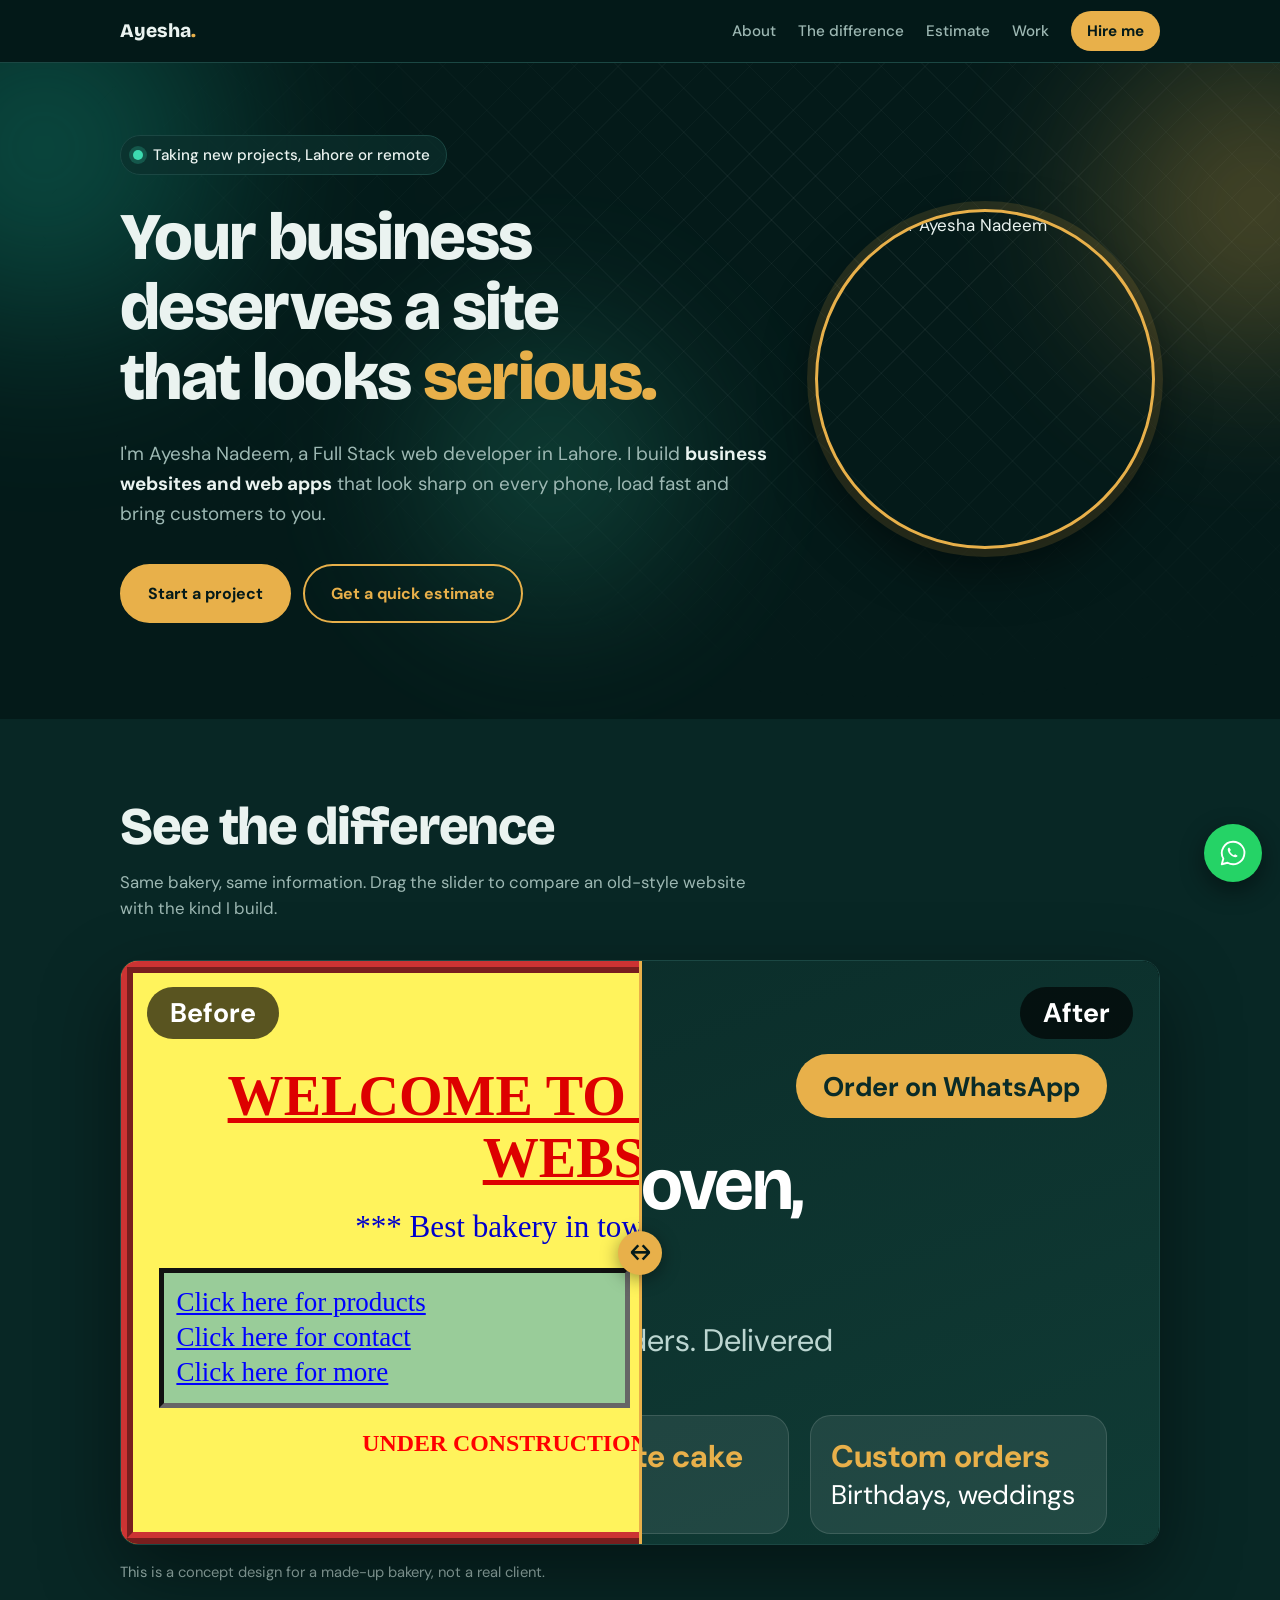
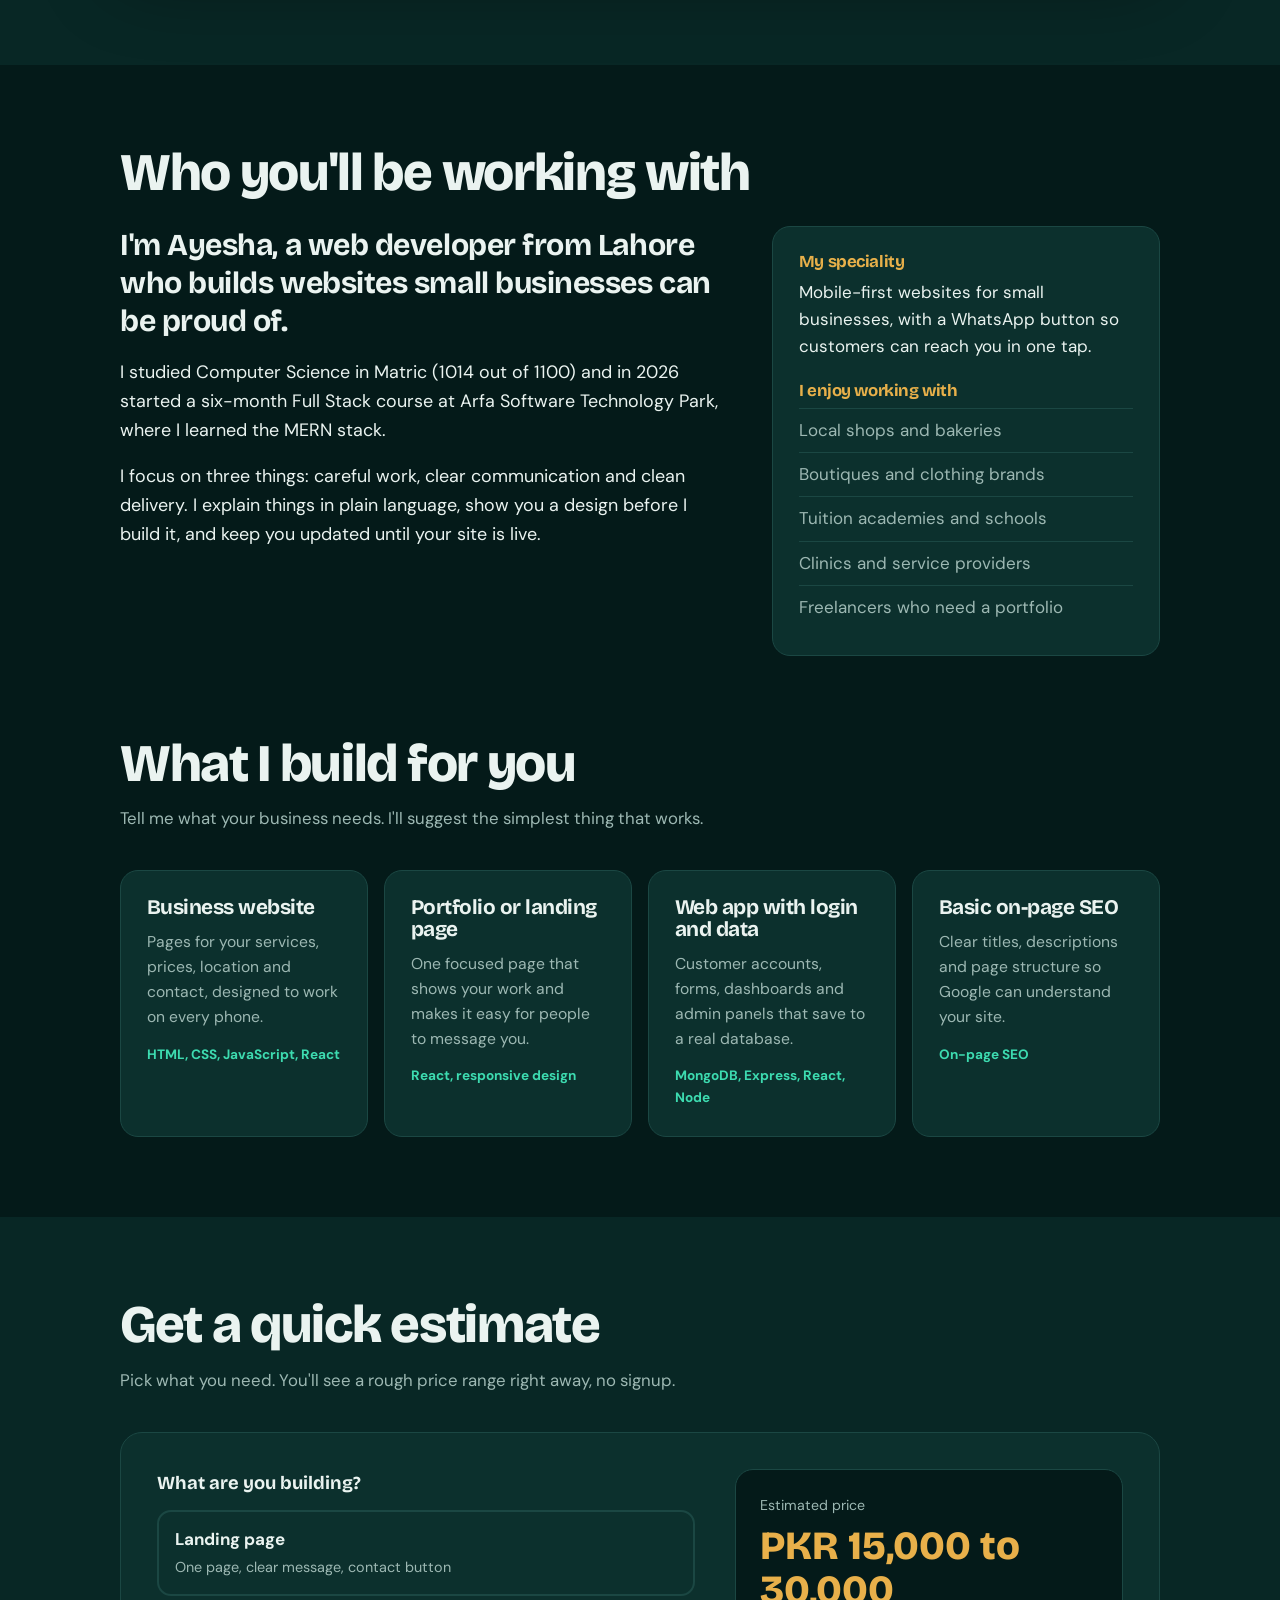
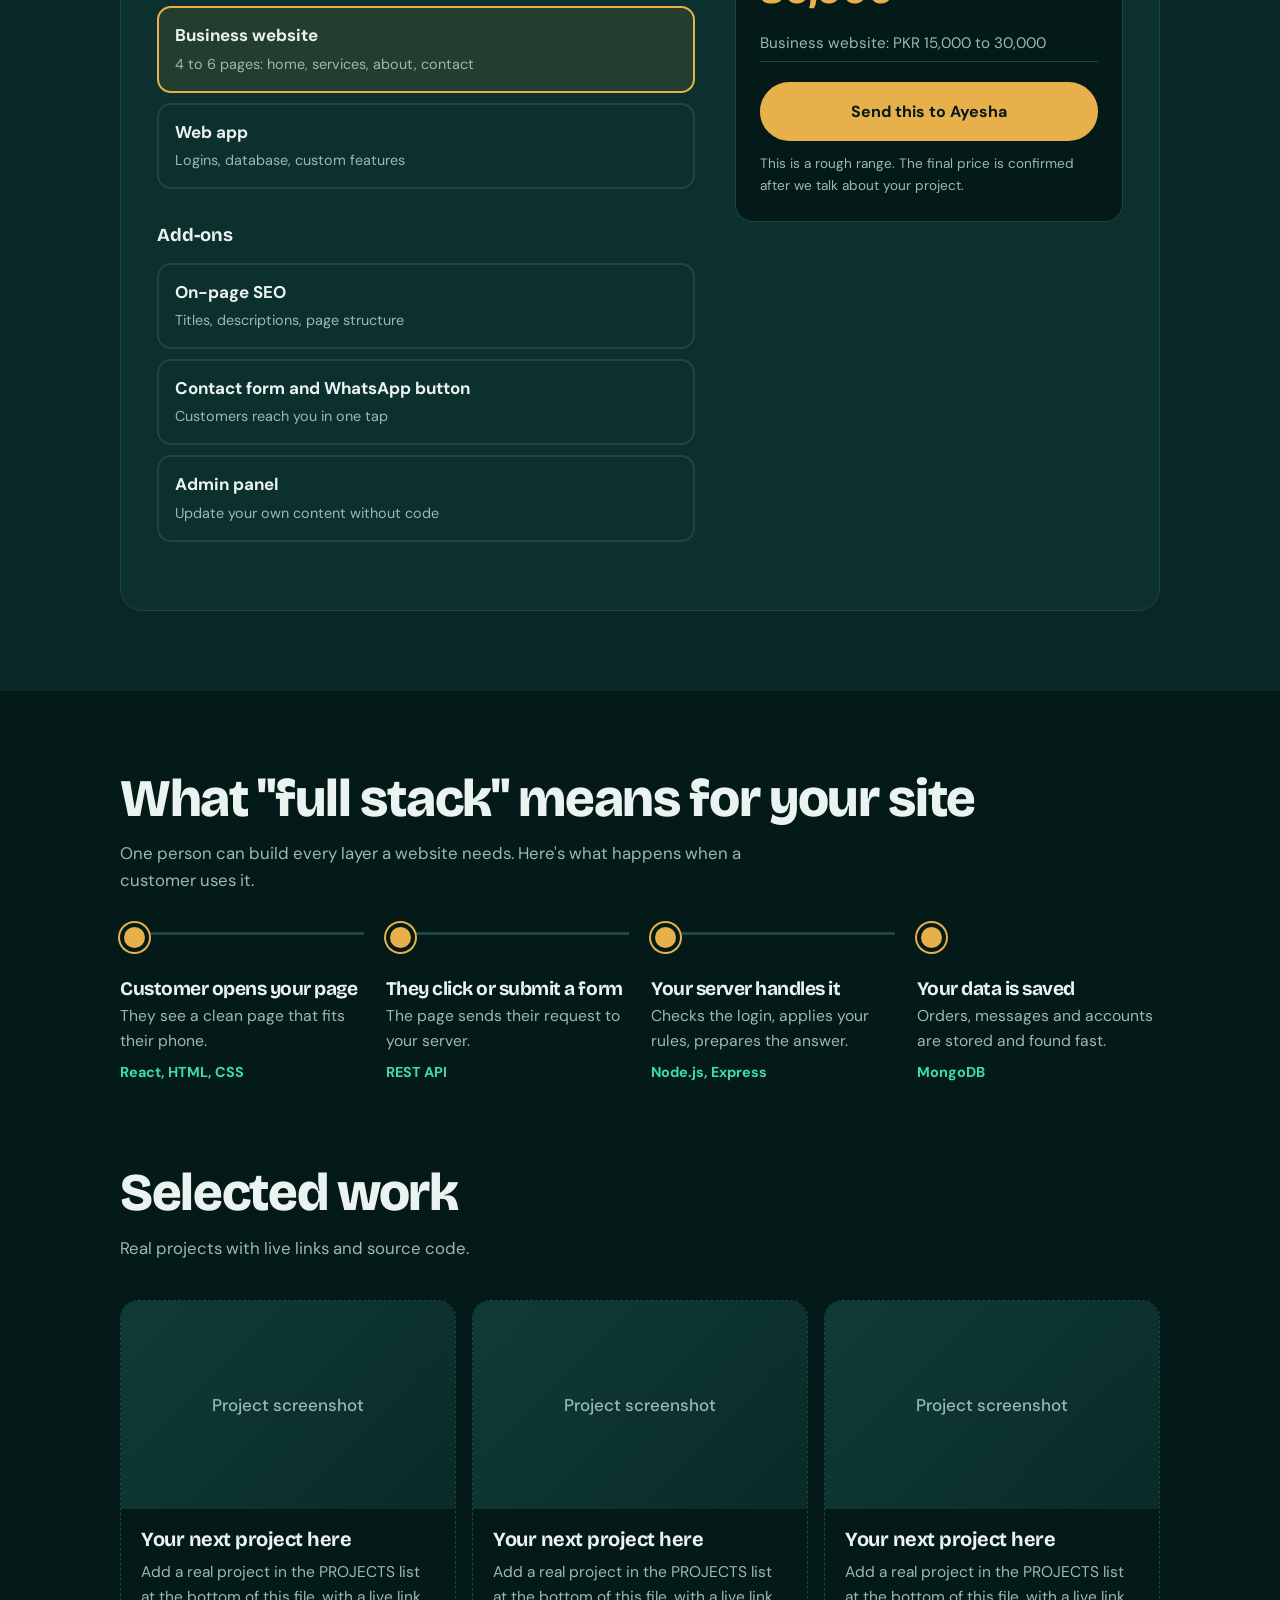
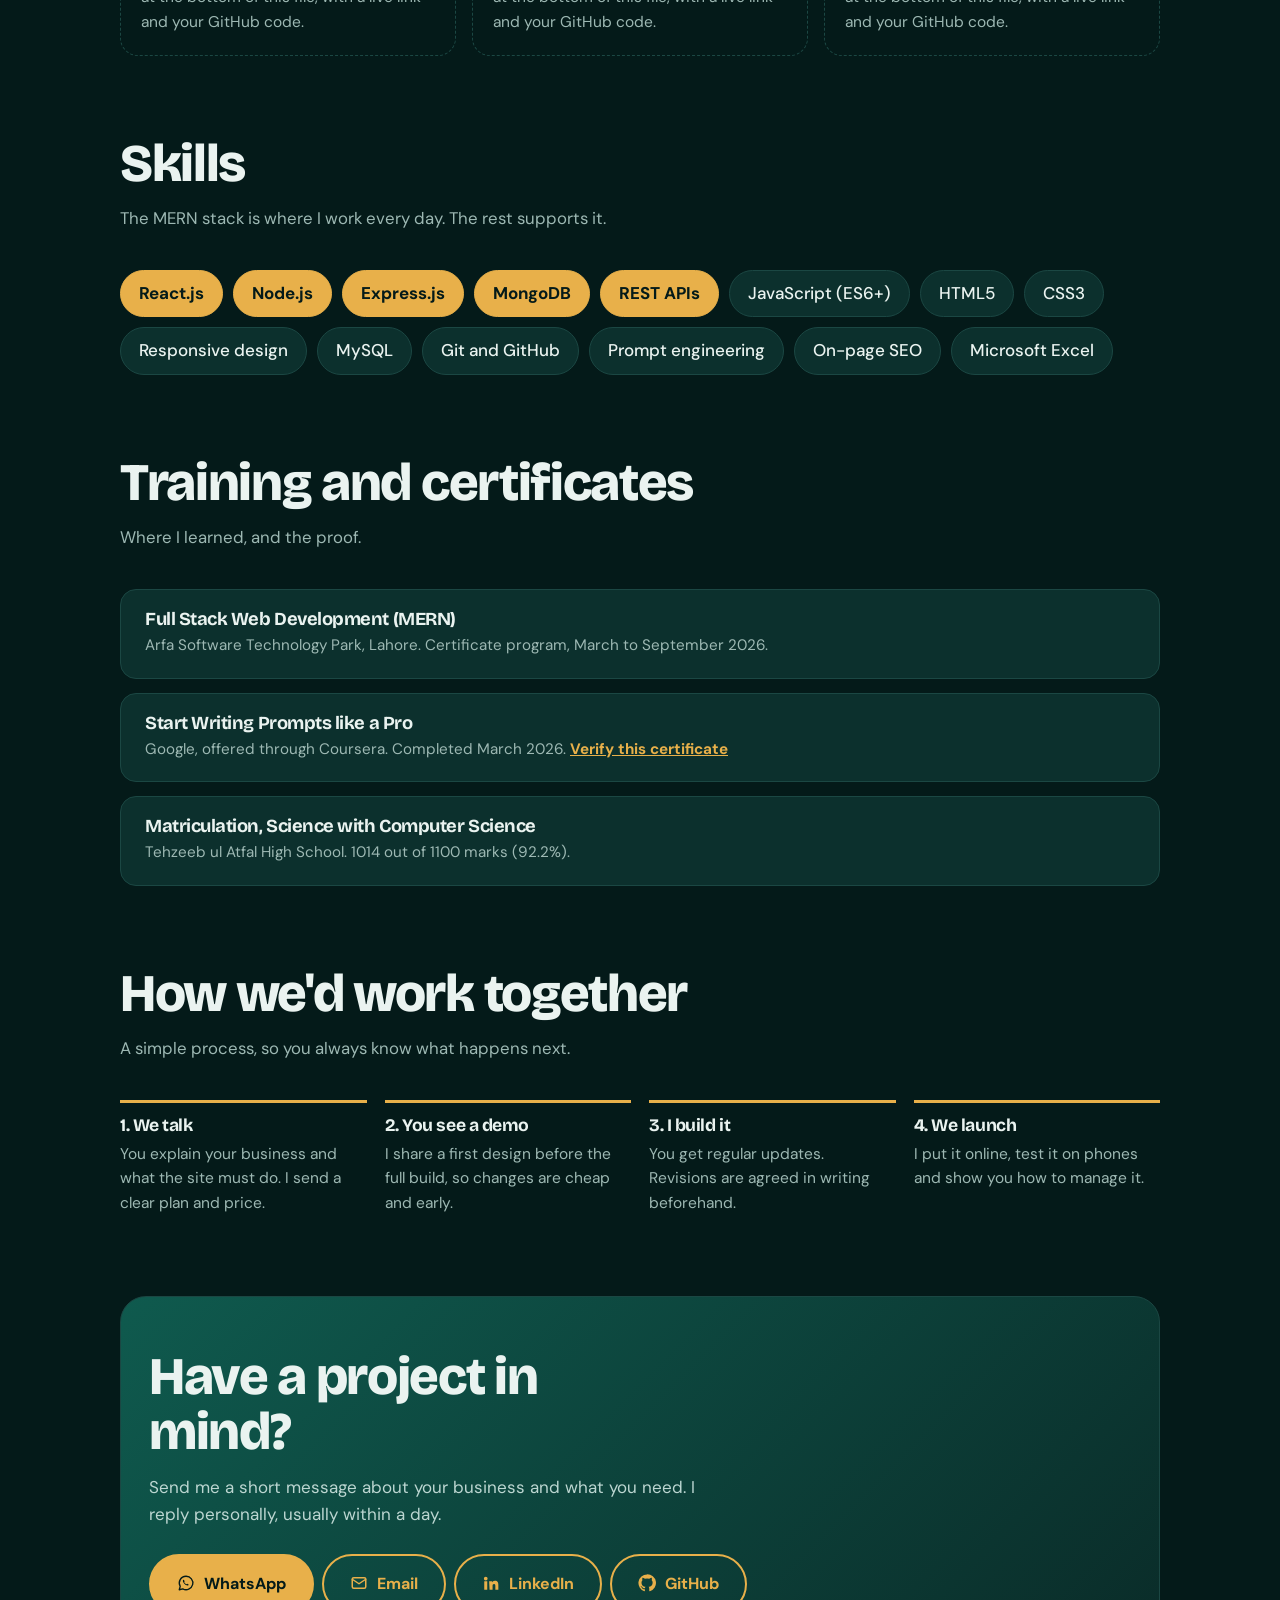
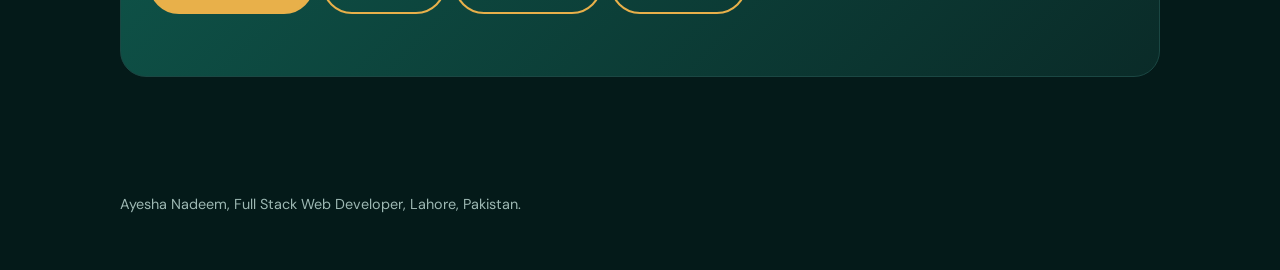
==== index.html @ fbced053 "first portfolio upload" ====
<!doctype html>
<html lang="en">
<head>
<meta charset="utf-8">
<meta name="viewport" content="width=device-width, initial-scale=1">
<title>Ayesha Nadeem | Full Stack Web Developer, Lahore</title>
<meta name="description" content="Ayesha Nadeem is a Full Stack (MERN) web developer in Lahore who builds modern business websites and web apps.">
<meta name="theme-color" content="#041A19">
<link rel="preconnect" href="https://fonts.googleapis.com">
<link rel="preconnect" href="https://fonts.gstatic.com" crossorigin>
<link href="https://fonts.googleapis.com/css2?family=Bricolage+Grotesque:opsz,wght@12..96,500;12..96,700;12..96,800&family=DM+Sans:wght@400;500;700&display=swap" rel="stylesheet">
<link rel="stylesheet" href="style.css">
</head>
<body>

<nav>
  <div class="wrap">
    <a class="logo" href="#top">Ayesha<i>.</i></a>
    <div class="links">
      <a href="#about">About</a>
      <a href="#difference">The difference</a>
      <a href="#estimate">Estimate</a>
      <a href="#work">Work</a>
      <a class="pill" href="#contact">Hire me</a>
    </div>
  </div>
</nav>

<header class="hero" id="top">
  <div class="aurora" aria-hidden="true"><b></b><b></b><b></b></div>
  <div class="lattice" aria-hidden="true"></div>
  <div class="wrap">
    <div class="hero-grid" id="heroGrid">
      <div>
        <div class="status"><span class="dot"></span> Taking new projects, Lahore or remote</div>
        <h1><span>Your business</span> <span>deserves a site</span> <span>that looks <em>serious.</em></span></h1>
        <p class="sub">I'm Ayesha Nadeem, a Full Stack web developer in Lahore. I build <strong>business websites and web apps</strong> that look sharp on every phone, load fast and bring customers to you.</p>
        <div class="cta">
          <a class="btn fill" href="#contact">Start a project</a>
          <a class="btn" href="#estimate">Get a quick estimate</a>
        </div>
      </div>
      <img class="photo" id="photo" alt="Portrait of Ayesha Nadeem">
    </div>
  </div>
</header>

<section class="ba" id="difference">
  <div class="wrap">
    <h2>See the difference</h2>
    <p class="lede">Same bakery, same information. Drag the slider to compare an old-style website with the kind I build.</p>
    <div class="frame" id="frame" style="--p:50%">
      <div class="layer after">
        <div class="neu">
          <div class="top"><b>Noor Bakers</b><span>Order on WhatsApp</span></div>
          <h4>Fresh from the oven, every morning.</h4>
          <p>Naan khatai, cakes and custom orders. Delivered across Lahore.</p>
          <div class="cards">
            <div><b>Naan khatai</b>Box of 12</div>
            <div><b>Chocolate cake</b>1 kg</div>
            <div><b>Custom orders</b>Birthdays, weddings</div>
          </div>
        </div>
      </div>
      <div class="layer before" aria-hidden="true">
        <div class="old">
          <h4>WELCOME TO NOOR BAKERS WEBSITE!!!</h4>
          <div class="mq">*** Best bakery in town *** Call us now ***</div>
          <div class="row"><div class="box">Click here for products<br>Click here for contact<br>Click here for more</div><div class="box">Our products are very good and tasty. We make cakes and other items also.</div></div>
          <div class="small"><span class="blink">UNDER CONSTRUCTION</span> | You are visitor no. 000124</div>
        </div>
      </div>
      <span class="tag l">Before</span><span class="tag r">After</span>
      <div class="handle"></div>
      <input type="range" id="slider" min="0" max="100" value="50" aria-label="Compare before and after website design">
    </div>
    <p class="caption">This is a concept design for a made-up bakery, not a real client.</p>
  </div>
</section>

<section id="about">
  <div class="wrap">
    <h2>Who you'll be working with</h2>
    <div class="about">
      <div class="story" id="story"></div>
      <aside class="fit">
        <h3>My speciality</h3>
        <p id="speciality"></p>
        <h3>I enjoy working with</h3>
        <ul id="fitList"></ul>
      </aside>
    </div>
  </div>
</section>

<section style="padding-top:0">
  <div class="wrap">
    <h2>What I build for you</h2>
    <p class="lede">Tell me what your business needs. I'll suggest the simplest thing that works.</p>
    <div class="grid">
      <div class="svc"><h3>Business website</h3><p>Pages for your services, prices, location and contact, designed to work on every phone.</p><span class="tag2">HTML, CSS, JavaScript, React</span></div>
      <div class="svc"><h3>Portfolio or landing page</h3><p>One focused page that shows your work and makes it easy for people to message you.</p><span class="tag2">React, responsive design</span></div>
      <div class="svc"><h3>Web app with login and data</h3><p>Customer accounts, forms, dashboards and admin panels that save to a real database.</p><span class="tag2">MongoDB, Express, React, Node</span></div>
      <div class="svc"><h3>Basic on-page SEO</h3><p>Clear titles, descriptions and page structure so Google can understand your site.</p><span class="tag2">On-page SEO</span></div>
    </div>
  </div>
</section>

<section class="calc" id="estimate">
  <div class="wrap">
    <h2>Get a quick estimate</h2>
    <p class="lede">Pick what you need. You'll see a rough price range right away, no signup.</p>
    <div class="calc-box">
      <div>
        <fieldset>
          <legend>What are you building?</legend>
          <label class="opt"><input type="radio" name="type" value="landing"><span><b>Landing page</b><small>One page, clear message, contact button</small></span></label>
          <label class="opt"><input type="radio" name="type" value="business" checked><span><b>Business website</b><small>4 to 6 pages: home, services, about, contact</small></span></label>
          <label class="opt"><input type="radio" name="type" value="webapp"><span><b>Web app</b><small>Logins, database, custom features</small></span></label>
        </fieldset>
        <fieldset>
          <legend>Add-ons</legend>
          <label class="opt"><input type="checkbox" name="addon" value="seo"><span><b>On-page SEO</b><small>Titles, descriptions, page structure</small></span></label>
          <label class="opt"><input type="checkbox" name="addon" value="contact"><span><b>Contact form and WhatsApp button</b><small>Customers reach you in one tap</small></span></label>
          <label class="opt"><input type="checkbox" name="addon" value="admin"><span><b>Admin panel</b><small>Update your own content without code</small></span></label>
        </fieldset>
      </div>
      <div class="result" aria-live="polite">
        <small>Estimated price</small>
        <div class="price" id="price">PKR 15,000 to 30,000</div>
        <ul id="breakdown"></ul>
        <a class="btn fill" id="sendEst" href="#contact">Send this to Ayesha</a>
        <p class="note">This is a rough range. The final price is confirmed after we talk about your project.</p>
      </div>
    </div>
  </div>
</section>

<section>
  <div class="wrap">
    <h2>What "full stack" means for your site</h2>
    <p class="lede">One person can build every layer a website needs. Here's what happens when a customer uses it.</p>
    <div class="flow">
      <div class="node"><h3>Customer opens your page</h3><p>They see a clean page that fits their phone.</p><span class="tech">React, HTML, CSS</span></div>
      <div class="node"><h3>They click or submit a form</h3><p>The page sends their request to your server.</p><span class="tech">REST API</span></div>
      <div class="node"><h3>Your server handles it</h3><p>Checks the login, applies your rules, prepares the answer.</p><span class="tech">Node.js, Express</span></div>
      <div class="node"><h3>Your data is saved</h3><p>Orders, messages and accounts are stored and found fast.</p><span class="tech">MongoDB</span></div>
    </div>
  </div>
</section>

<section id="work" style="padding-top:0">
  <div class="wrap">
    <h2>Selected work</h2>
    <p class="lede">Real projects with live links and source code.</p>
    <div class="grid" id="projects"></div>
  </div>
</section>

<section id="feedback" style="padding-top:0" hidden>
  <div class="wrap">
    <h2>What people say</h2>
    <p class="lede">Feedback from people I've built for.</p>
    <div class="grid" id="quotes"></div>
  </div>
</section>

<section style="padding-top:0">
  <div class="wrap">
    <h2>Skills</h2>
    <p class="lede">The MERN stack is where I work every day. The rest supports it.</p>
    <div class="skills">
      <span class="core">React.js</span><span class="core">Node.js</span><span class="core">Express.js</span><span class="core">MongoDB</span><span class="core">REST APIs</span>
      <span>JavaScript (ES6+)</span><span>HTML5</span><span>CSS3</span><span>Responsive design</span><span>MySQL</span><span>Git and GitHub</span><span>Prompt engineering</span><span>On-page SEO</span><span>Microsoft Excel</span>
    </div>
  </div>
</section>

<section style="padding-top:0">
  <div class="wrap">
    <h2>Training and certificates</h2>
    <p class="lede">Where I learned, and the proof.</p>
    <div class="rows">
      <div class="edu"><h3>Full Stack Web Development (MERN)</h3><div class="meta">Arfa Software Technology Park, Lahore. Certificate program, March to September 2026.</div></div>
      <div class="edu"><h3>Start Writing Prompts like a Pro</h3><div class="meta">Google, offered through Coursera. Completed March 2026. <a href="https://coursera.org/verify/YXYIEEXEI4J1" target="_blank" rel="noopener">Verify this certificate</a></div></div>
      <div class="edu"><h3>Matriculation, Science with Computer Science</h3><div class="meta">Tehzeeb ul Atfal High School. 1014 out of 1100 marks (92.2%).</div></div>
    </div>
  </div>
</section>

<section style="padding-top:0">
  <div class="wrap">
    <h2>How we'd work together</h2>
    <p class="lede">A simple process, so you always know what happens next.</p>
    <div class="steps">
      <div class="step"><h3>We talk</h3><p>You explain your business and what the site must do. I send a clear plan and price.</p></div>
      <div class="step"><h3>You see a demo</h3><p>I share a first design before the full build, so changes are cheap and early.</p></div>
      <div class="step"><h3>I build it</h3><p>You get regular updates. Revisions are agreed in writing beforehand.</p></div>
      <div class="step"><h3>We launch</h3><p>I put it online, test it on phones and show you how to manage it.</p></div>
    </div>
  </div>
</section>

<section id="contact" style="padding-top:0">
  <div class="wrap">
    <div class="contact">
      <h2>Have a project in mind?</h2>
      <p>Send me a short message about your business and what you need. I reply personally, usually within a day.</p>
      <div id="contactLinks"></div>
    </div>
  </div>
</section>

<footer><div class="wrap">Ayesha Nadeem, Full Stack Web Developer, Lahore, Pakistan.</div></footer>

<script src="script.js"></script>
</body>
</html>
---- style.css ----
:root{
  --bg:#041A19; --bg2:#082725; --card:#0C302D; --line:#1B4743;
  --text:#EAF3F0; --muted:#9DB8B3; --gold:#E8B04A; --jade:#3DDBB0;
  --display:'Bricolage Grotesque','Trebuchet MS',system-ui,sans-serif;
  --body:'DM Sans',system-ui,-apple-system,'Segoe UI',sans-serif;
}
*{box-sizing:border-box;margin:0;padding:0}
html{scroll-behavior:smooth}
body{background:var(--bg);color:var(--text);font-family:var(--body);font-size:17px;line-height:1.6;-webkit-text-size-adjust:100%;overflow-x:hidden}
a{color:inherit}
:focus-visible{outline:3px solid var(--gold);outline-offset:3px;border-radius:6px}
.wrap{max-width:1080px;margin:0 auto;padding:0 20px}
h1,h2,h3{font-family:var(--display);line-height:1.05;letter-spacing:-.025em}
h2{font-size:clamp(2rem,6vw,3.3rem);font-weight:800;margin-bottom:14px}
.lede{color:var(--muted);max-width:54ch;margin-bottom:38px;font-size:1.05rem}
section{padding:80px 0}
.btn{display:inline-block;font-weight:700;text-decoration:none;padding:15px 26px;border-radius:999px;border:2px solid var(--gold);color:var(--gold);transition:transform .15s,background .15s,color .15s;cursor:pointer;font-family:inherit;font-size:1rem;background:transparent}
.btn.fill{background:var(--gold);color:#041A19}
.btn svg{width:18px;height:18px;vertical-align:-3px;margin-right:9px}
.btn:hover{background:#fff;border-color:#fff;color:#041A19}
.btn:active{transform:scale(.97)}

/* nav */
nav{position:sticky;top:0;z-index:20;background:rgba(4,26,25,.85);backdrop-filter:blur(10px);border-bottom:1px solid var(--line)}
nav .wrap{display:flex;align-items:center;justify-content:space-between;height:62px}
.logo{font-family:var(--display);font-weight:800;text-decoration:none;font-size:1.2rem}
.logo i{font-style:normal;color:var(--gold)}
.links{display:flex;gap:22px;font-size:.95rem;font-weight:500;align-items:center}
.links a{text-decoration:none;color:var(--muted)}
.links a:hover{color:var(--text)}
.links .pill{color:#041A19;background:var(--gold);padding:8px 16px;border-radius:999px;font-weight:700}
.links .pill:hover{color:#041A19;background:#fff}
@media(max-width:640px){.links a:not(.pill){display:none}}

/* hero */
.hero{position:relative;padding:72px 0 96px;overflow:hidden;isolation:isolate}
.aurora{position:absolute;inset:-20% -10% auto -10%;height:120%;z-index:-1;pointer-events:none;filter:blur(70px);opacity:.75}
.aurora b{position:absolute;border-radius:50%}
.aurora b:nth-child(1){width:46vmax;height:46vmax;left:-8%;top:-10%;background:radial-gradient(circle,#0f6b5c,transparent 65%)}
.aurora b:nth-child(2){width:38vmax;height:38vmax;right:-6%;top:4%;background:radial-gradient(circle,rgba(232,176,74,.55),transparent 65%)}
.aurora b:nth-child(3){width:34vmax;height:34vmax;left:30%;top:40%;background:radial-gradient(circle,rgba(61,219,176,.35),transparent 65%)}
.lattice{position:absolute;inset:0;z-index:-1;pointer-events:none;
  background:repeating-linear-gradient(45deg,transparent 0 30px,rgba(234,243,240,.05) 30px 31px),repeating-linear-gradient(-45deg,transparent 0 30px,rgba(234,243,240,.05) 30px 31px);
  -webkit-mask-image:radial-gradient(ellipse at 70% 30%,#000,transparent 70%);mask-image:radial-gradient(ellipse at 70% 30%,#000,transparent 70%)}
.status{display:inline-flex;align-items:center;gap:10px;font-size:.95rem;font-weight:500;margin-bottom:28px;border:1px solid var(--line);background:rgba(12,48,45,.7);padding:7px 16px 7px 12px;border-radius:999px}
.dot{width:10px;height:10px;border-radius:50%;background:var(--jade);box-shadow:0 0 0 4px rgba(61,219,176,.22)}
.hero h1{font-size:clamp(2.3rem,9vw,6.2rem);font-weight:800;max-width:14ch;margin-bottom:26px;text-wrap:balance}
.hero h1 span{display:block}
.hero h1 em{font-style:normal;color:var(--gold)}
.hero .sub{font-size:1.18rem;color:var(--muted);max-width:50ch;margin-bottom:34px}
.hero .sub strong{color:var(--text)}
.cta{display:flex;flex-wrap:wrap;gap:12px}
.hero-grid{display:grid;gap:36px;align-items:center}
.photo{display:none;order:-1;width:150px;aspect-ratio:1;border-radius:50%;object-fit:cover;border:3px solid var(--gold);box-shadow:0 0 0 8px rgba(232,176,74,.14),0 20px 50px rgba(0,0,0,.5)}
.photo.on{display:block}
@media(min-width:860px){.hero-grid.has-photo{grid-template-columns:1.5fr .8fr}.photo{order:0;width:min(340px,100%);justify-self:center}.has-photo h1{font-size:clamp(2.3rem,5.2vw,4.6rem);max-width:16ch}}
@media(prefers-reduced-motion:no-preference){
  .hero h1 span{opacity:0;transform:translateY(40px);animation:up .8s cubic-bezier(.2,.8,.2,1) forwards}
  .hero h1 span:nth-child(2){animation-delay:.14s}.hero h1 span:nth-child(3){animation-delay:.28s}
  .hero .status,.hero .sub,.hero .cta{opacity:0;animation:fade .8s .5s forwards}
  .hero .sub{animation-delay:.65s}.hero .cta{animation-delay:.8s}
  .aurora b:nth-child(1){animation:drift 18s ease-in-out infinite alternate}
  .aurora b:nth-child(2){animation:drift 22s ease-in-out infinite alternate-reverse}
  .aurora b:nth-child(3){animation:drift 26s ease-in-out infinite alternate}
  @keyframes up{to{opacity:1;transform:none}}
  @keyframes fade{to{opacity:1}}
  @keyframes drift{to{transform:translate(6vmax,4vmax) scale(1.12)}}
}

/* before/after */
.ba{background:var(--bg2)}
.frame{position:relative;container-type:inline-size;aspect-ratio:4/3;border-radius:18px;overflow:hidden;border:1px solid var(--line);background:#000;user-select:none;-webkit-user-select:none;box-shadow:0 30px 80px rgba(0,0,0,.45)}
@media(min-width:760px){.frame{aspect-ratio:16/9}}
.frame:focus-within{outline:3px solid var(--gold);outline-offset:4px}
.layer{position:absolute;inset:0;overflow:hidden}
.layer.before{clip-path:inset(0 calc(100% - var(--p,50%)) 0 0)}
.tag{position:absolute;top:2.5cqw;z-index:3;font:700 2.6cqw/1 var(--body);padding:1.2cqw 2.2cqw;border-radius:99px;background:rgba(0,0,0,.65);color:#fff;pointer-events:none}
.tag.l{left:2.5cqw}.tag.r{right:2.5cqw}
.handle{position:absolute;top:0;bottom:0;left:var(--p,50%);width:3px;margin-left:-1.5px;background:var(--gold);z-index:4;pointer-events:none}
.handle::after{content:"\2194";position:absolute;top:50%;left:50%;width:44px;height:44px;margin:-22px 0 0 -22px;border-radius:50%;background:var(--gold);color:#041A19;display:grid;place-items:center;font-size:22px;font-weight:700;box-shadow:0 4px 18px rgba(0,0,0,.4)}
.frame input[type=range]{position:absolute;inset:0;width:100%;height:100%;opacity:0;cursor:ew-resize;z-index:5;touch-action:pan-y;margin:0}
.caption{margin-top:16px;color:var(--muted);font-size:.92rem}

/* mini old site */
.old{background:#fff35c;color:#000;font-family:'Times New Roman',Times,serif;padding:9cqw 2.5cqw 2.5cqw;border:1.2cqw ridge #c33;height:100%}
.old h4{font-size:5.4cqw;color:#d00;text-align:center;text-decoration:underline;line-height:1.1}
.old .mq{font-size:3cqw;text-align:center;color:#00c;margin:1.2cqw 0}
.old .row{display:flex;gap:2cqw;margin-top:1.5cqw}
.old .box{flex:1;background:#9c9;border:.5cqw inset #666;font-size:2.6cqw;padding:1.2cqw;color:#00f;text-decoration:underline;line-height:1.3}
.old .small{font-size:2.3cqw;margin-top:1.6cqw;text-align:center}
.old .blink{color:red;font-weight:700}
/* mini new site */
.neu{background:linear-gradient(160deg,#0a2b28,#103b35);color:#fff;font-family:var(--body);padding:9cqw 5cqw 3.2cqw;height:100%;display:flex;flex-direction:column}
.neu .top{display:flex;justify-content:space-between;align-items:center;font-size:3cqw}
.neu .top b{font-family:var(--display);font-size:3.8cqw}
.neu .top span{background:#e8b04a;color:#0a2b28;font-weight:700;padding:1cqw 2.6cqw;border-radius:99px;font-size:2.6cqw}
.neu h4{font-family:var(--display);font-size:7cqw;line-height:1;letter-spacing:-.03em;margin:3cqw 0 2cqw;max-width:14ch}
.neu p{font-size:3cqw;color:#bcd6d1;max-width:34ch}
.neu .cards{display:flex;gap:2cqw;margin-top:auto}
.neu .cards div{flex:1;background:rgba(255,255,255,.08);border:1px solid rgba(255,255,255,.12);border-radius:2cqw;padding:2cqw;font-size:2.6cqw;line-height:1.3}
.neu .cards b{display:block;color:#e8b04a;font-size:3cqw}

/* services */
.grid{display:grid;gap:16px;grid-template-columns:repeat(auto-fit,minmax(240px,1fr))}
.svc{background:var(--card);border:1px solid var(--line);border-radius:18px;padding:26px;transition:transform .2s,border-color .2s}
.svc:hover{transform:translateY(-4px);border-color:var(--gold)}
.svc h3{font-size:1.3rem;margin-bottom:10px}
.svc p{color:var(--muted);font-size:.98rem}
.svc .tag2{display:inline-block;margin-top:14px;font-size:.85rem;font-weight:700;color:var(--jade)}

/* estimate */
.calc{background:var(--bg2)}
.calc-box{display:grid;gap:22px;background:var(--card);border:1px solid var(--line);border-radius:22px;padding:26px}
@media(min-width:860px){.calc-box{grid-template-columns:1.25fr .9fr;padding:36px;gap:40px}}
.calc fieldset{border:0;margin-bottom:22px}
.calc legend{font-family:var(--display);font-weight:700;font-size:1.15rem;margin-bottom:12px}
.opt{display:block;position:relative;margin-bottom:10px}
.opt input{position:absolute;opacity:0;inset:0;width:100%;height:100%;cursor:pointer;margin:0}
.opt span{display:block;border:2px solid var(--line);border-radius:14px;padding:14px 16px;transition:border-color .15s,background .15s}
.opt span b{display:block}
.opt span small{color:var(--muted);font-size:.9rem}
.opt input:checked+span{border-color:var(--gold);background:rgba(232,176,74,.1)}
.opt input:focus-visible+span{outline:3px solid var(--gold);outline-offset:2px}
.result{background:var(--bg);border:1px solid var(--line);border-radius:18px;padding:24px;align-self:start}
.result small{color:var(--muted);display:block}
.price{font-family:var(--display);font-weight:800;font-size:clamp(1.8rem,6vw,2.5rem);color:var(--gold);line-height:1.1;margin:8px 0 14px}
.result ul{list-style:none;color:var(--muted);font-size:.95rem;margin-bottom:20px}
.result li{padding:5px 0;border-bottom:1px solid var(--line)}
.result .btn{width:100%;text-align:center}
.note{font-size:.85rem;color:var(--muted);margin-top:12px}

/* flow */
.flow{display:grid;gap:0}
.node{position:relative;padding:18px 0 22px 56px;border-left:3px solid var(--line);margin-left:14px}
.node::before{content:"";position:absolute;left:-12px;top:22px;width:21px;height:21px;border-radius:50%;background:var(--gold);border:4px solid var(--bg);box-shadow:0 0 0 2px var(--gold)}
.node h3{font-size:1.2rem;margin-bottom:4px}
.node p{color:var(--muted);font-size:.98rem}
.node .tech{display:inline-block;margin-top:8px;font-weight:700;color:var(--jade);font-size:.9rem}
.node:last-child{border-left-color:transparent}
@media(min-width:860px){
  .flow{grid-template-columns:repeat(4,1fr);gap:22px}
  .node{padding:44px 0 0 0;border-left:0;margin-left:0;border-top:3px solid var(--line)}
  .node::before{left:0;top:-12px}
  .node:last-child{border-top-color:transparent}
}

/* projects */
.proj{background:var(--card);border:1px solid var(--line);border-radius:18px;overflow:hidden;display:flex;flex-direction:column}
.proj .shot{aspect-ratio:16/10;background:linear-gradient(135deg,#0f3b37,#0a2b28);display:grid;place-items:center;color:var(--muted);font-weight:500;text-align:center;padding:12px}
.proj .shot img{width:100%;height:100%;object-fit:cover;display:block}
.proj .body{padding:20px;display:flex;flex-direction:column;gap:10px;flex:1}
.proj h3{font-size:1.25rem}
.proj p{color:var(--muted);font-size:.97rem}
.chips{display:flex;flex-wrap:wrap;gap:6px}
.chips span{font-size:.8rem;font-weight:700;background:rgba(61,219,176,.12);color:var(--jade);padding:3px 10px;border-radius:999px}
.proj .row{margin-top:auto;display:flex;gap:18px;font-weight:700}
.proj .row a{color:var(--gold)}
.proj.empty{border-style:dashed;background:transparent}

/* about */
.about{display:grid;gap:28px;margin-top:26px}
@media(min-width:860px){.about{grid-template-columns:1.4fr .9fr;gap:48px}}
.story p{font-size:1.12rem;color:var(--text);max-width:60ch;margin-bottom:18px}
.story p:first-child{font-family:var(--display);font-size:clamp(1.4rem,3.6vw,1.9rem);line-height:1.25;letter-spacing:-.015em;font-weight:700}
.fit{background:var(--card);border:1px solid var(--line);border-radius:18px;padding:26px;align-self:start}
.fit h3{font-size:1.05rem;color:var(--gold);margin-bottom:8px}
.fit p{margin-bottom:22px;color:var(--text)}
.fit ul{list-style:none}
.fit li{padding:8px 0;border-top:1px solid var(--line);color:var(--muted)}
.quote{background:var(--card);border:1px solid var(--line);border-radius:18px;padding:24px;display:flex;flex-direction:column;gap:14px}
.quote p{font-size:1.05rem}
.quote .who{margin-top:auto;font-weight:700}
.quote .who small{display:block;color:var(--muted);font-weight:400}
.quote .lab{align-self:flex-start;font-size:.8rem;font-weight:700;color:var(--jade);background:rgba(61,219,176,.12);padding:3px 10px;border-radius:999px}

/* skills */
.skills{display:flex;flex-wrap:wrap;gap:10px}
.skills span{border:1px solid var(--line);padding:9px 18px;border-radius:999px;font-weight:500;background:var(--card)}
.skills span.core{background:var(--gold);color:#041A19;border-color:var(--gold);font-weight:700}

/* learn */
.rows{display:grid;gap:14px}
.edu{background:var(--card);border:1px solid var(--line);border-radius:16px;padding:20px 24px;display:grid;gap:4px}
.edu h3{font-size:1.15rem}
.edu .meta{color:var(--muted);font-size:.95rem}
.edu a{color:var(--gold);font-weight:700}

/* process */
.steps{display:grid;gap:18px;grid-template-columns:repeat(auto-fit,minmax(210px,1fr));counter-reset:s}
.step{border-top:3px solid var(--gold);padding-top:14px;counter-increment:s}
.step h3{font-size:1.1rem;margin-bottom:6px}
.step h3::before{content:counter(s) ". "}
.step p{color:var(--muted);font-size:.97rem}

/* contact */
.contact{position:relative;overflow:hidden;background:linear-gradient(135deg,#0f5a4e,#0a2b28);border:1px solid var(--line);border-radius:26px;padding:52px 28px}
.contact h2{max-width:14ch}
.contact p{color:#bcd6d1;max-width:48ch;margin-bottom:26px}
.contact .btn{margin:0 8px 10px 0}
footer{padding:36px 0 54px;color:var(--muted);font-size:.9rem}
[hidden]{display:none!important}
.wa-float{position:fixed;right:18px;bottom:18px;z-index:30;width:58px;height:58px;border-radius:50%;background:#25D366;display:grid;place-items:center;box-shadow:0 8px 24px rgba(0,0,0,.45);transition:transform .15s}
.wa-float:hover{transform:scale(1.08)}
.wa-float:focus-visible{outline:3px solid #fff}
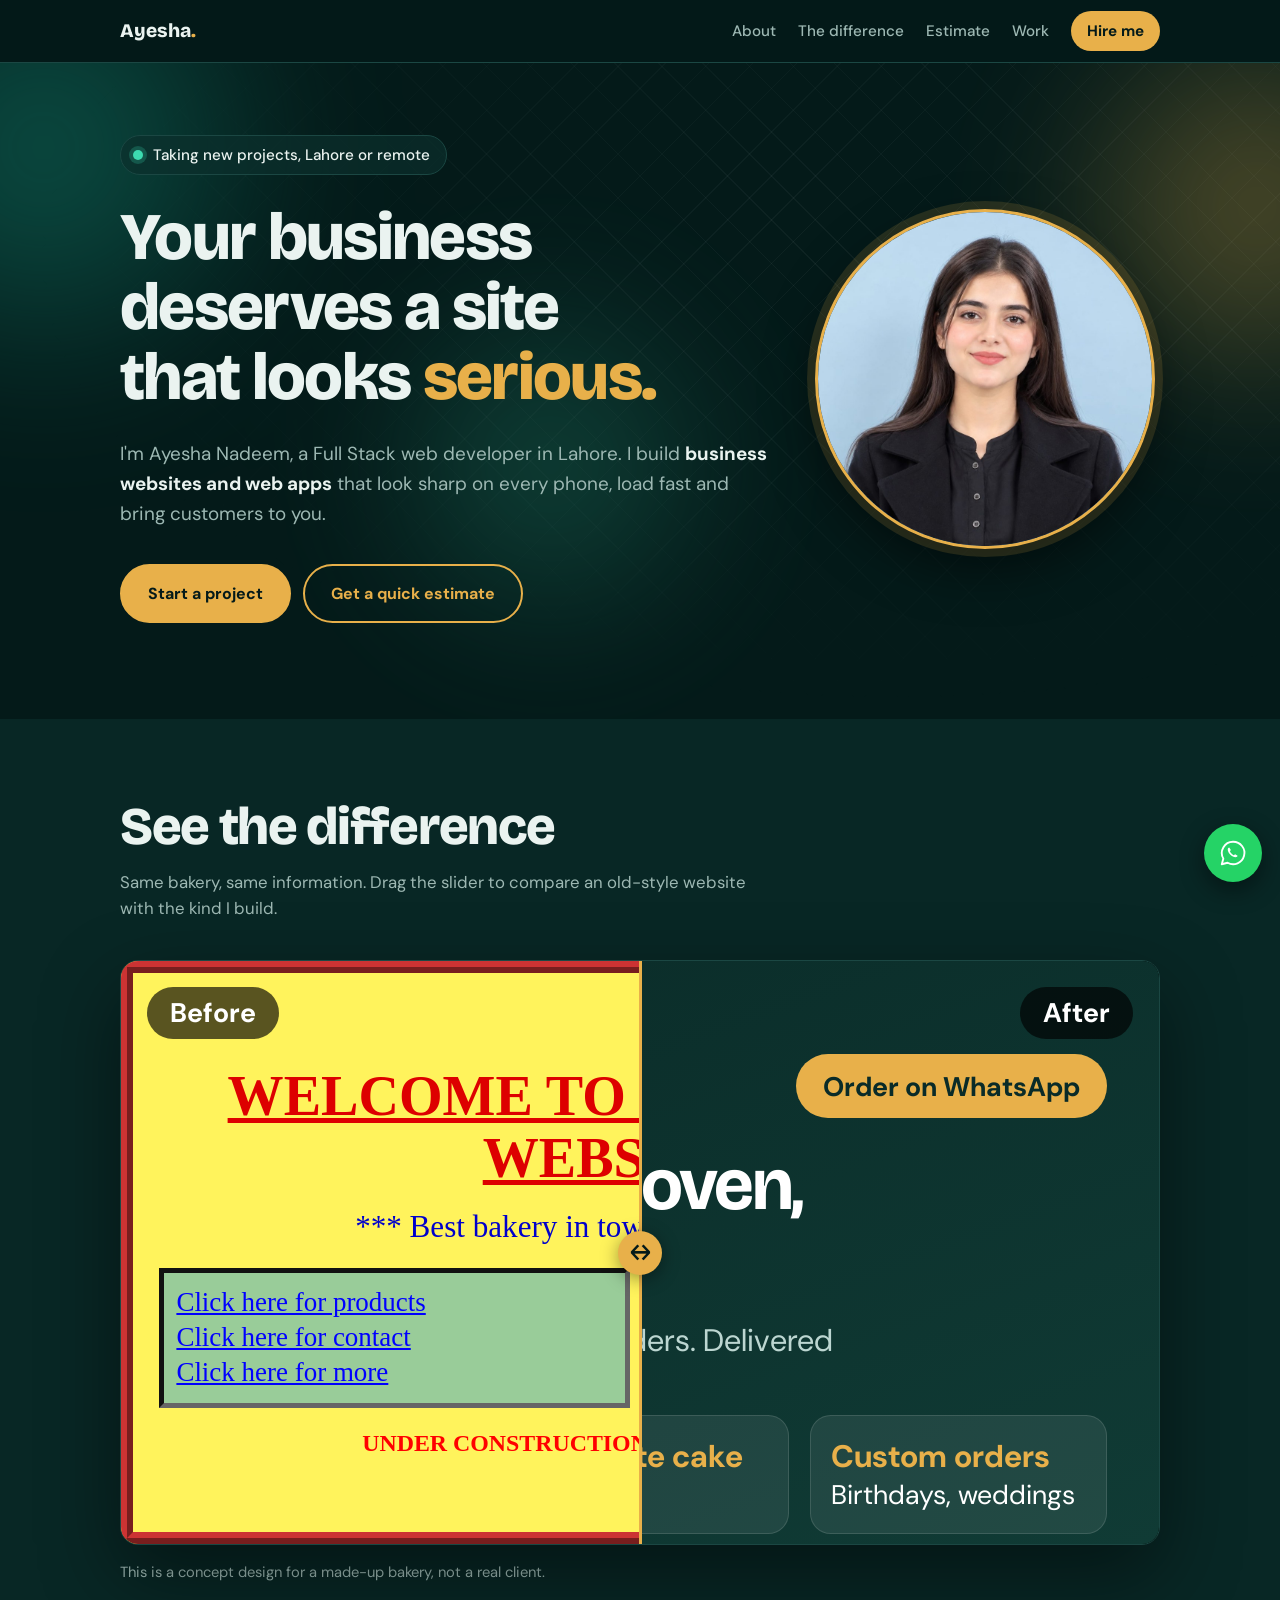
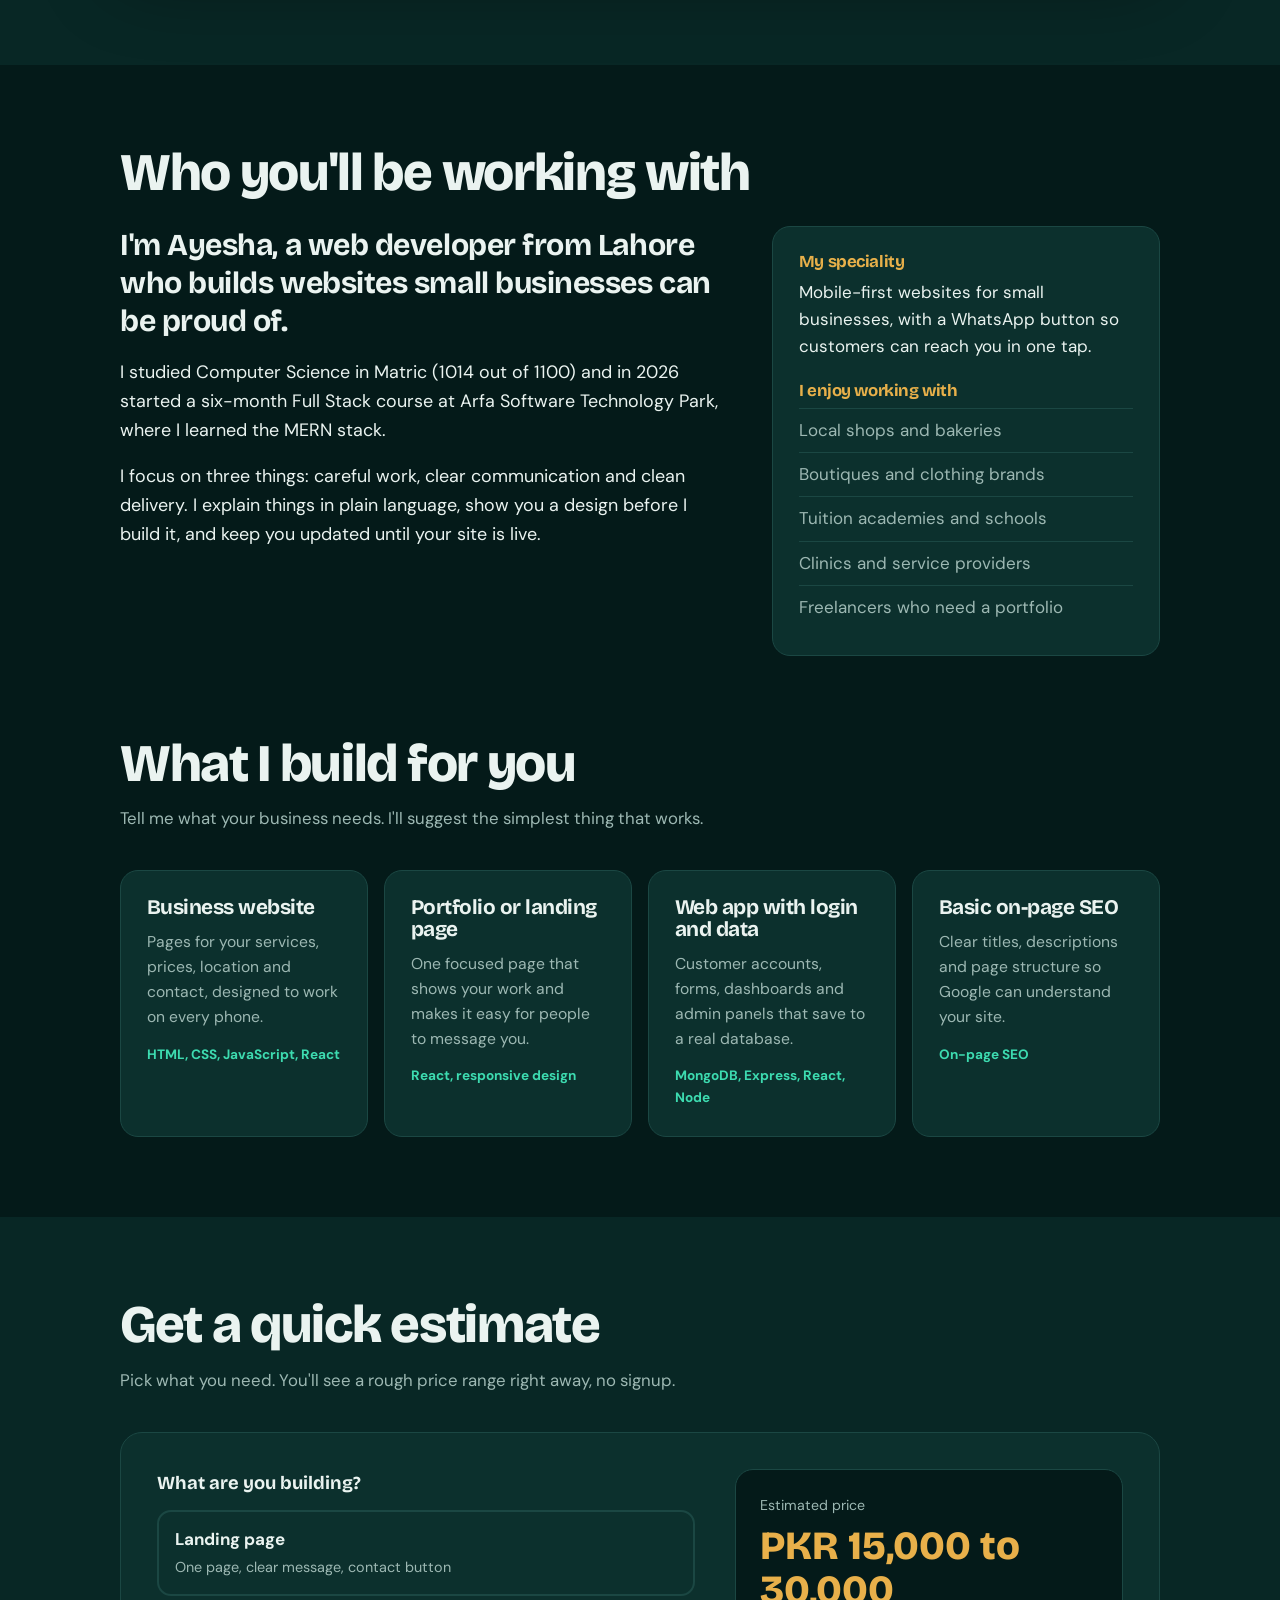
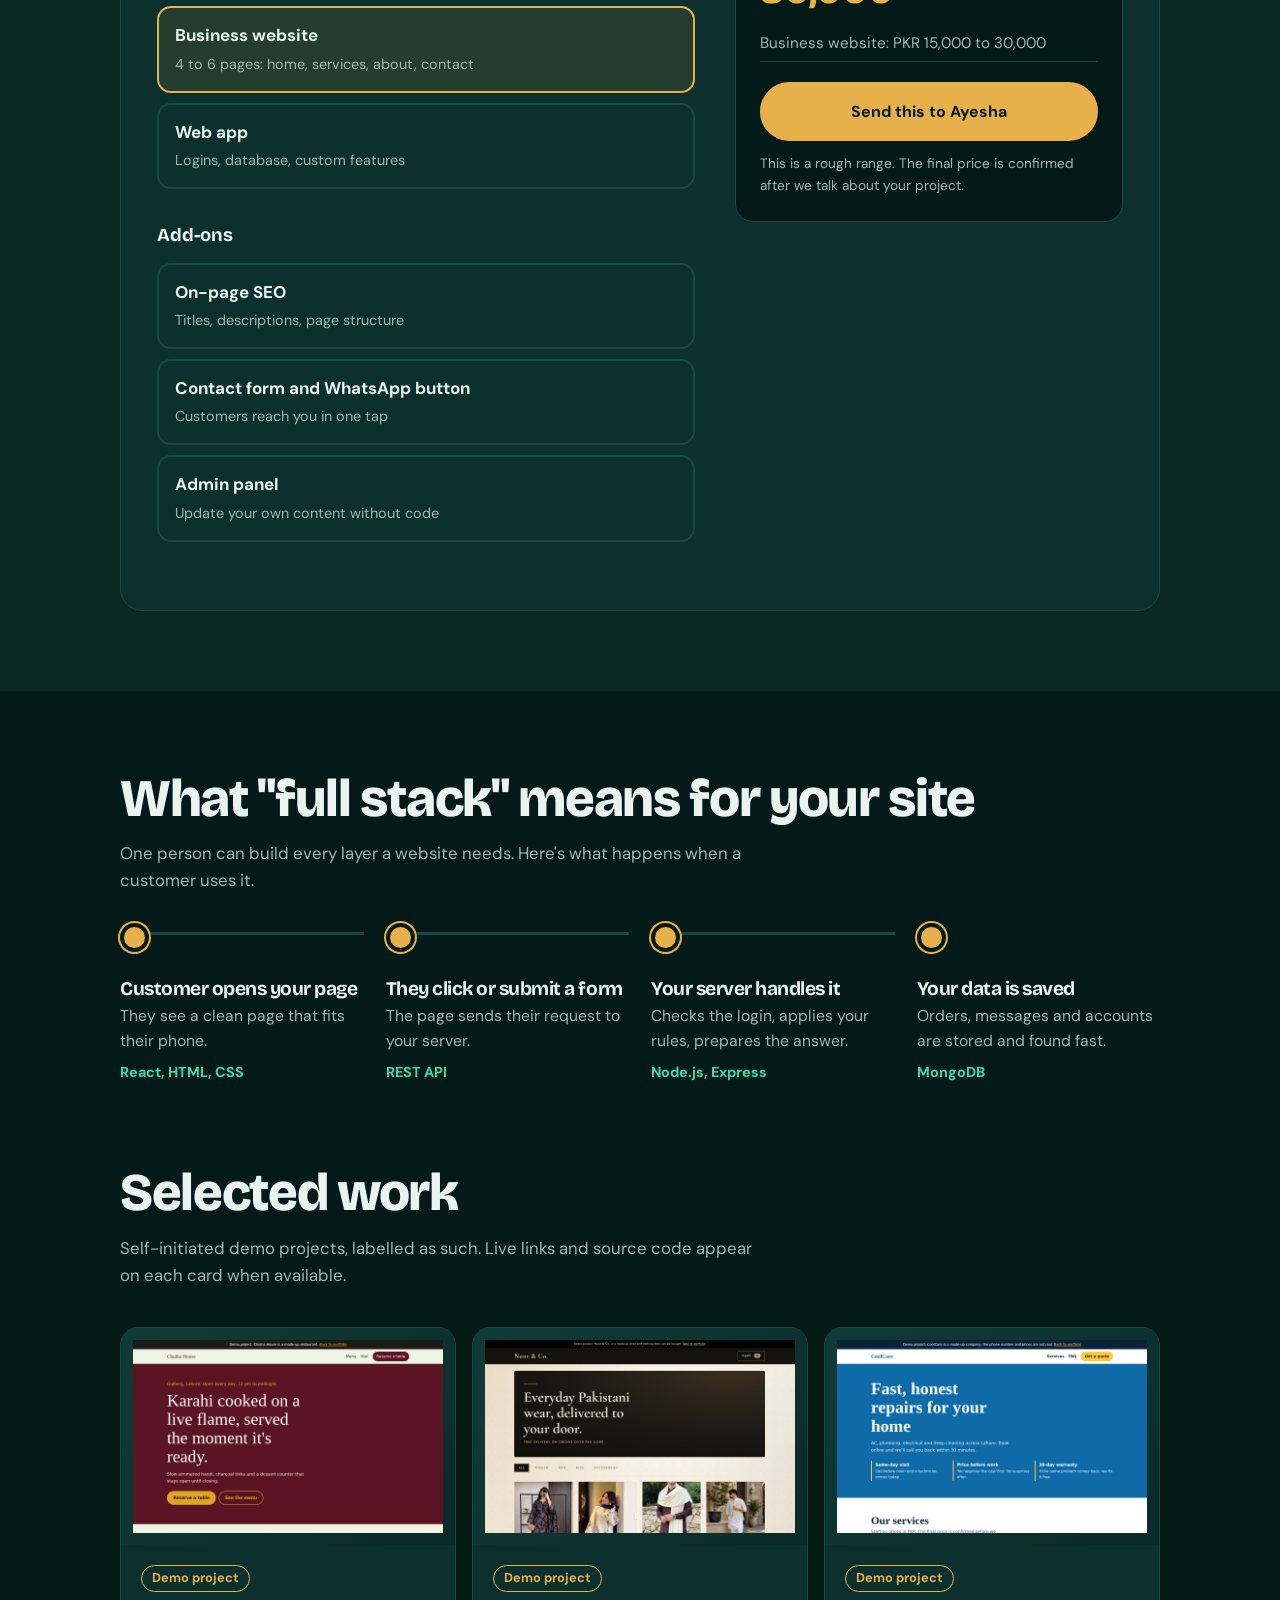
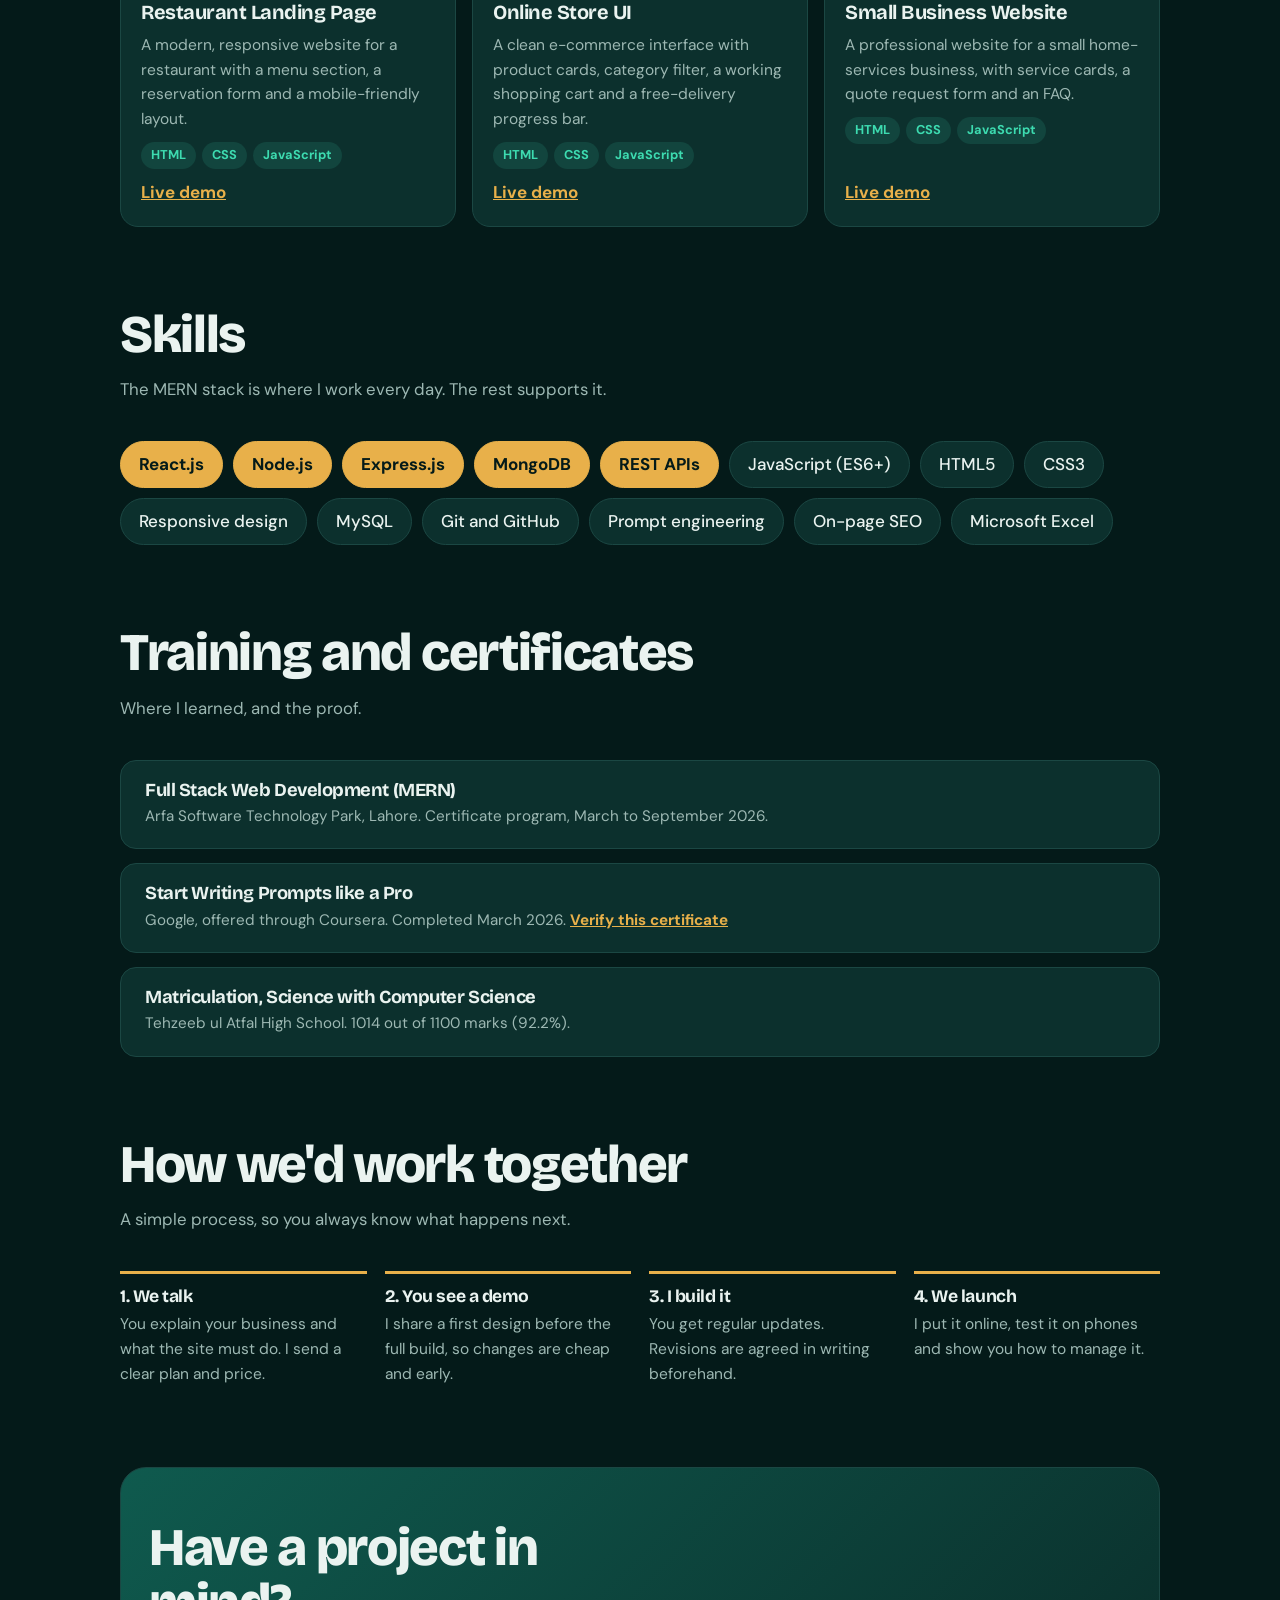
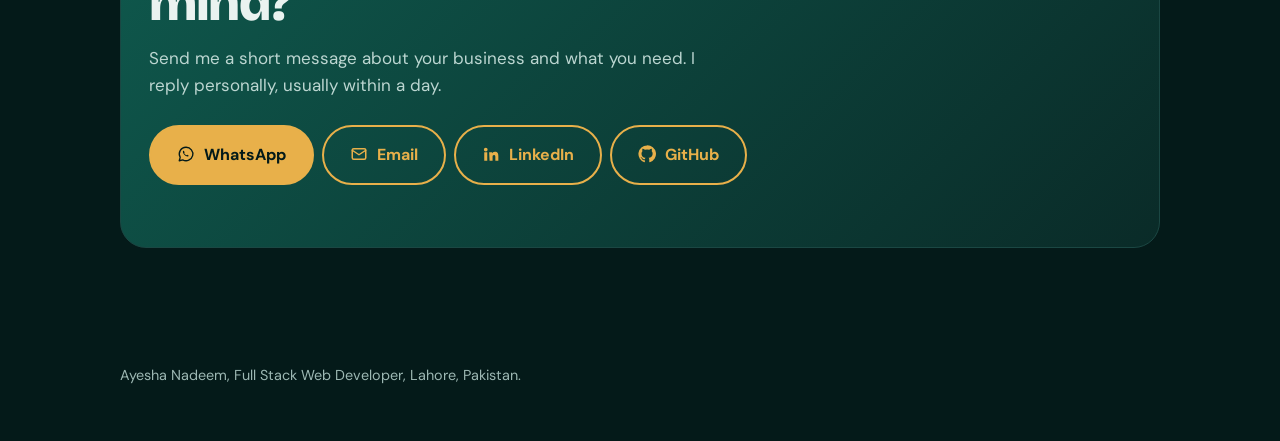
==== commit 65e6641e: "Initial portfolio website" ====
--- a/index.html
+++ b/index.html
@@ -30,7 +30,7 @@
   <div class="aurora" aria-hidden="true"><b></b><b></b><b></b></div>
   <div class="lattice" aria-hidden="true"></div>
   <div class="wrap">
-    <div class="hero-grid" id="heroGrid">
+    <div class="hero-grid has-photo" id="heroGrid">
       <div>
         <div class="status"><span class="dot"></span> Taking new projects, Lahore or remote</div>
         <h1><span>Your business</span> <span>deserves a site</span> <span>that looks <em>serious.</em></span></h1>
@@ -40,7 +40,7 @@
           <a class="btn" href="#estimate">Get a quick estimate</a>
         </div>
       </div>
-      <img class="photo" id="photo" alt="Portrait of Ayesha Nadeem">
+      <img class="photo on" id="photo" alt="Portrait of Ayesha Nadeem" src="images/ayesha.jpg">
     </div>
   </div>
 </header>
@@ -152,7 +152,7 @@
 <section id="work" style="padding-top:0">
   <div class="wrap">
     <h2>Selected work</h2>
-    <p class="lede">Real projects with live links and source code.</p>
+    <p class="lede">Self-initiated demo projects, labelled as such. Live links and source code appear on each card when available.</p>
     <div class="grid" id="projects"></div>
   </div>
 </section>
--- a/style.css
+++ b/style.css
@@ -155,6 +155,7 @@
 .chips span{font-size:.8rem;font-weight:700;background:rgba(61,219,176,.12);color:var(--jade);padding:3px 10px;border-radius:999px}
 .proj .row{margin-top:auto;display:flex;gap:18px;font-weight:700}
 .proj .row a{color:var(--gold)}
+.proj .lab{align-self:flex-start;font-size:.8rem;font-weight:700;color:var(--gold);border:1px solid var(--gold);padding:2px 10px;border-radius:999px}
 .proj.empty{border-style:dashed;background:transparent}
 
 /* about */
